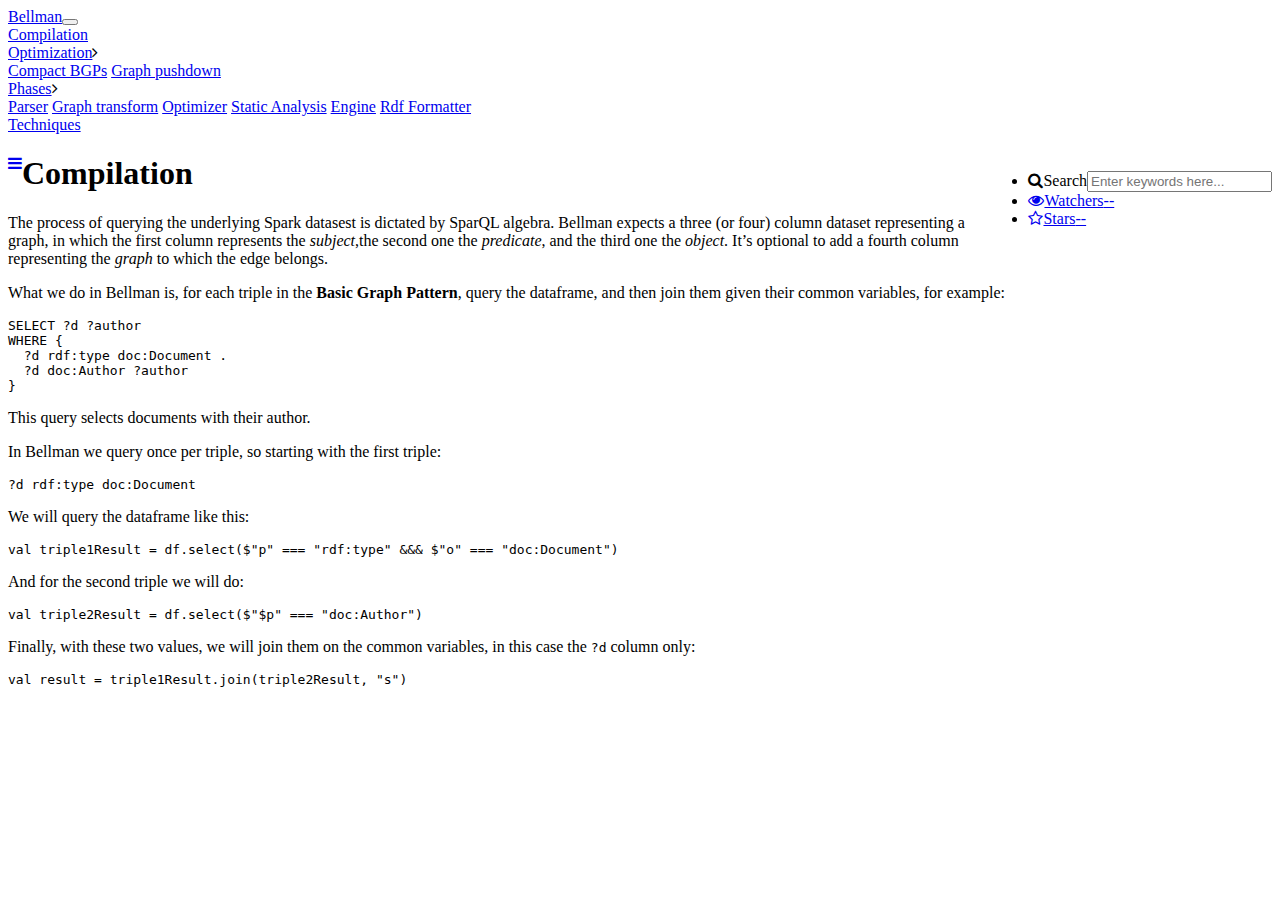
==== docs/compilation.html @ 1ffdd62c "updated site" ====
<!DOCTYPE html><html><head><title>Bellman: Compilation</title><meta charset="utf-8" /><meta http-equiv="X-UA-Compatible" content="IE=edge,chrome=1" /><meta name="viewport" content="width=device-width, initial-scale=1.0" /><meta name="author" content="com.github.gsk-aiops" /><meta name="description" content="Efficiently running SparQL queries in Spark" /><meta name="og:image" content="/img/poster.png" /><meta name="image" property="og:image" content="/img/poster.png" /><meta name="og:title" content="Bellman: Compilation" /><meta name="title" property="og:title" content="Bellman: Compilation" /><meta name="og:site_name" content="Bellman" /><meta name="og:url" content="https://github.com/gsk-aiops/bellman-algebra-parser" /><meta name="og:type" content="website" /><meta name="og:description" content="Efficiently running SparQL queries in Spark" /><link rel="icon" type="image/png" href="/img/favicon.png" /><meta name="twitter:title" content="Bellman: Compilation" /><meta name="twitter:image" content="/img/poster.png" /><meta name="twitter:description" content="Efficiently running SparQL queries in Spark" /><meta name="twitter:card" content="summary_large_image" /><link rel="icon" type="image/png" sizes="16x16" href="/img/favicon16x16.png" /><link rel="icon" type="image/png" sizes="24x24" href="/img/favicon24x24.png" /><link rel="icon" type="image/png" sizes="32x32" href="/img/favicon32x32.png" /><link rel="icon" type="image/png" sizes="48x48" href="/img/favicon48x48.png" /><link rel="icon" type="image/png" sizes="57x57" href="/img/favicon57x57.png" /><link rel="icon" type="image/png" sizes="60x60" href="/img/favicon60x60.png" /><link rel="icon" type="image/png" sizes="64x64" href="/img/favicon64x64.png" /><link rel="icon" type="image/png" sizes="70x70" href="/img/favicon70x70.png" /><link rel="icon" type="image/png" sizes="72x72" href="/img/favicon72x72.png" /><link rel="icon" type="image/png" sizes="76x76" href="/img/favicon76x76.png" /><link rel="icon" type="image/png" sizes="96x96" href="/img/favicon96x96.png" /><link rel="icon" type="image/png" sizes="114x114" href="/img/favicon114x114.png" /><link rel="icon" type="image/png" sizes="120x120" href="/img/favicon120x120.png" /><link rel="icon" type="image/png" sizes="128x128" href="/img/favicon128x128.png" /><link rel="icon" type="image/png" sizes="144x144" href="/img/favicon144x144.png" /><link rel="icon" type="image/png" sizes="150x150" href="/img/favicon150x150.png" /><link rel="icon" type="image/png" sizes="152x152" href="/img/favicon152x152.png" /><link rel="icon" type="image/png" sizes="196x196" href="/img/favicon196x196.png" /><link rel="icon" type="image/png" sizes="310x310" href="/img/favicon310x310.png" /><link rel="icon" type="image/png" sizes="310x150" href="/img/favicon310x150.png" /><link rel="stylesheet" href="https://cdnjs.cloudflare.com/ajax/libs/font-awesome/4.7.0/css/font-awesome.min.css" /><link rel="stylesheet" href="/highlight/styles/github-gist.css" /><link rel="stylesheet" href="/css/light-style.css" /></head><body class="docs"><div id="wrapper"><div id="sidebar-wrapper"><div id="sidebar-brand"><a href="/" class="brand"><div class="brand-wrapper"></div><span>Bellman</span></a><button id="main-toggle" class="sidebar-toggle"><span class="close"></span></button></div><div class="sidebar-nav"> <div class="sidebar-nav-item active "><a href="/docs/compilation" title="Compilation" class="active">Compilation</a></div> <div class="sidebar-nav-item  "><a href="/docs/optimization" title="Optimization" class="drop-nested">Optimization</a><i class="fa fa-angle-right"></i><div class="sub-section"> <a href="/docs/optimization/compactBgps" title="Compact BGPs" class="">Compact BGPs</a> <a href="/docs/optimization/graphPushdown" title="Graph pushdown" class="">Graph pushdown</a></div></div> <div class="sidebar-nav-item  "><a href="/docs/phases" title="Phases" class="drop-nested">Phases</a><i class="fa fa-angle-right"></i><div class="sub-section"> <a href="/docs/phases/parser" title="Parser" class="">Parser</a> <a href="/docs/phases/transformToGraph" title="Graph transform" class="">Graph transform</a> <a href="/docs/phases/optimizer" title="Optimizer" class="">Optimizer</a> <a href="/docs/phases/staticAnalysis" title="Static Analysis" class="">Static Analysis</a> <a href="/docs/phases/engine" title="Engine" class="">Engine</a> <a href="/docs/phases/rdfFormatter" title="Rdf Formatter" class="">Rdf Formatter</a></div></div> <div class="sidebar-nav-item  "><a href="/docs/techniques" title="Techniques" class="">Techniques</a></div></div></div><div id="page-content-wrapper"><div class="nav"><div class="container-fluid"><div class="row"><div class="col-lg-12"><div class="action-menu pull-left clearfix"><a href="#menu-toggle" id="menu-toggle"><i class="fa fa-bars" aria-hidden="true"></i></a></div><ul class="pull-right"><li class="search-nav"><div id="search-dropdown"><label><i class="fa fa-search"></i>Search</label><input id="search-bar" type="text" placeholder="Enter keywords here..." onclick="displayToggleSearch(event)" /><ul id="search-dropdown-content" class="dropdown dropdown-content"></ul></div></li><li id="gh-eyes-item" class="hidden-xs to-uppercase"><a href="https://github.com/gsk-aiops/bellman" target="_blank" rel="noopener noreferrer"><i class="fa fa-eye"></i><span>Watchers<span id="eyes" class="label label-default">--</span></span></a></li><li id="gh-stars-item" class="hidden-xs to-uppercase"><a href="https://github.com/gsk-aiops/bellman" target="_blank" rel="noopener noreferrer"><i class="fa fa-star-o"></i><span>Stars<span id="stars" class="label label-default">--</span></span></a></li></ul></div></div></div></div><div id="content" data-github-owner="gsk-aiops" data-github-repo="bellman"><div class="content-wrapper"><section><h1 id="compilation">Compilation</h1>

<p>The process of querying the underlying Spark datasest is dictated by SparQL algebra.  Bellman expects a three (or four) column dataset representing a graph, in which the first column represents the <em>subject</em>,the second one the <em>predicate</em>, and the third one the <em>object</em>. It’s optional to add a fourth column representing the <em>graph</em> to which the edge belongs.</p>

<p>What we do in Bellman is, for each triple in the <strong>Basic Graph Pattern</strong>, query the dataframe, and then join them given their common variables, for example:</p>

<div class="language-sparql highlighter-rouge"><div class="highlight"><pre class="highlight"><code><span class="k">SELECT</span><span class="w"> </span><span class="nv">?d</span><span class="w"> </span><span class="nv">?author</span><span class="w">
</span><span class="k">WHERE</span><span class="w"> </span><span class="p">{</span><span class="w">
  </span><span class="nv">?d</span><span class="w"> </span><span class="nn">rdf:</span><span class="ss">type</span><span class="w"> </span><span class="nn">doc:</span><span class="ss">Document</span><span class="w"> </span><span class="p">.</span><span class="w">
  </span><span class="nv">?d</span><span class="w"> </span><span class="nn">doc:</span><span class="ss">Author</span><span class="w"> </span><span class="nv">?author</span><span class="w">
</span><span class="p">}</span><span class="w">
</span></code></pre></div></div>

<p>This query selects documents with their author.</p>

<p>In Bellman we query once per triple, so starting with the first triple:</p>

<div class="language-sparql highlighter-rouge"><div class="highlight"><pre class="highlight"><code><span class="nv">?d</span><span class="w"> </span><span class="nn">rdf:</span><span class="ss">type</span><span class="w"> </span><span class="nn">doc:</span><span class="ss">Document</span><span class="w">
</span></code></pre></div></div>

<p>We will query the dataframe like this:</p>

<div class="language-scala highlighter-rouge"><div class="highlight"><pre class="highlight"><code><span class="k">val</span> <span class="nv">triple1Result</span> <span class="k">=</span> <span class="nv">df</span><span class="o">.</span><span class="py">select</span><span class="o">(</span><span class="n">$</span><span class="s">"p"</span> <span class="o">===</span> <span class="s">"rdf:type"</span> <span class="o">&amp;&amp;&amp;</span> <span class="n">$</span><span class="s">"o"</span> <span class="o">===</span> <span class="s">"doc:Document"</span><span class="o">)</span>
</code></pre></div></div>

<p>And for the second triple we  will do:</p>

<div class="language-scala highlighter-rouge"><div class="highlight"><pre class="highlight"><code><span class="k">val</span> <span class="nv">triple2Result</span> <span class="k">=</span> <span class="nv">df</span><span class="o">.</span><span class="py">select</span><span class="o">(</span><span class="n">$</span><span class="s">"$p"</span> <span class="o">===</span> <span class="s">"doc:Author"</span><span class="o">)</span>
</code></pre></div></div>

<p>Finally, with these two values, we will join them on the common variables, in this case the <code class="highlighter-rouge">?d</code> column only:</p>

<div class="language-scala highlighter-rouge"><div class="highlight"><pre class="highlight"><code><span class="k">val</span> <span class="nv">result</span> <span class="k">=</span> <span class="nv">triple1Result</span><span class="o">.</span><span class="py">join</span><span class="o">(</span><span class="n">triple2Result</span><span class="o">,</span> <span class="s">"s"</span><span class="o">)</span>
</code></pre></div></div>
</section></div></div></div></div><script src="/highlight/highlight.pack.js"></script><script src="/lunr/lunr.js"></script><script>
// For all code blocks, copy the language from the containing div
// to the inner code tag (where hljs expects it to be)
const langPrefix = 'language-';
document.querySelectorAll(`div[class^='${langPrefix}']`).forEach(function(div) {
  div.classList.forEach(function(cssClass) {
    if (cssClass.startsWith(langPrefix)) {
      const lang = cssClass.substring(langPrefix.length);
      div.querySelectorAll('pre code').forEach(function(code) {
        code.classList.add(lang);
      });
    }
  });
});

hljs.configure({languages:['scala','java','bash']});
hljs.initHighlightingOnLoad();
      </script><script>console.info('\x57\x65\x62\x73\x69\x74\x65\x20\x62\x75\x69\x6c\x74\x20\x77\x69\x74\x68\x3a\x0a\x20\x20\x20\x20\x20\x20\x20\x20\x20\x5f\x5f\x20\x20\x20\x20\x5f\x5f\x20\x20\x20\x20\x20\x20\x20\x20\x20\x20\x20\x20\x20\x20\x20\x20\x20\x20\x5f\x20\x20\x20\x20\x20\x20\x20\x20\x20\x20\x20\x20\x20\x20\x20\x20\x20\x20\x20\x20\x20\x20\x5f\x20\x5f\x5f\x0a\x20\x20\x20\x5f\x5f\x5f\x5f\x5f\x2f\x20\x2f\x5f\x20\x20\x2f\x20\x2f\x5f\x20\x20\x20\x20\x20\x20\x5f\x5f\x5f\x5f\x20\x5f\x5f\x5f\x20\x20\x28\x5f\x29\x5f\x5f\x5f\x5f\x5f\x5f\x5f\x5f\x5f\x5f\x5f\x5f\x5f\x20\x20\x5f\x5f\x5f\x5f\x5f\x28\x5f\x29\x20\x2f\x5f\x5f\x5f\x5f\x20\x20\x5f\x5f\x5f\x5f\x5f\x0a\x20\x20\x2f\x20\x5f\x5f\x5f\x2f\x20\x5f\x5f\x20\x5c\x2f\x20\x5f\x5f\x2f\x5f\x5f\x5f\x5f\x5f\x2f\x20\x5f\x5f\x20\x60\x5f\x5f\x20\x5c\x2f\x20\x2f\x20\x5f\x5f\x5f\x2f\x20\x5f\x5f\x5f\x2f\x20\x5f\x5f\x20\x5c\x2f\x20\x5f\x5f\x5f\x2f\x20\x2f\x20\x5f\x5f\x2f\x20\x5f\x20\x5c\x2f\x20\x5f\x5f\x5f\x2f\x0a\x20\x28\x5f\x5f\x20\x20\x29\x20\x2f\x5f\x2f\x20\x2f\x20\x2f\x5f\x2f\x5f\x5f\x5f\x5f\x5f\x2f\x20\x2f\x20\x2f\x20\x2f\x20\x2f\x20\x2f\x20\x2f\x20\x2f\x5f\x5f\x2f\x20\x2f\x20\x20\x2f\x20\x2f\x5f\x2f\x20\x28\x5f\x5f\x20\x20\x29\x20\x2f\x20\x2f\x5f\x2f\x20\x20\x5f\x5f\x28\x5f\x5f\x20\x20\x29\x0a\x2f\x5f\x5f\x5f\x5f\x2f\x5f\x2e\x5f\x5f\x5f\x2f\x5c\x5f\x5f\x2f\x20\x20\x20\x20\x20\x2f\x5f\x2f\x20\x2f\x5f\x2f\x20\x2f\x5f\x2f\x5f\x2f\x5c\x5f\x5f\x5f\x2f\x5f\x2f\x20\x20\x20\x5c\x5f\x5f\x5f\x5f\x2f\x5f\x5f\x5f\x5f\x2f\x5f\x2f\x5c\x5f\x5f\x2f\x5c\x5f\x5f\x5f\x2f\x5f\x5f\x5f\x5f\x2f\x0a\x0a\x68\x74\x74\x70\x73\x3a\x2f\x2f\x34\x37\x64\x65\x67\x2e\x67\x69\x74\x68\x75\x62\x2e\x69\x6f\x2f\x73\x62\x74\x2d\x6d\x69\x63\x72\x6f\x73\x69\x74\x65\x73')</script><script src="/js/search.js"></script><script src="/js/docs.js"></script></body></html>
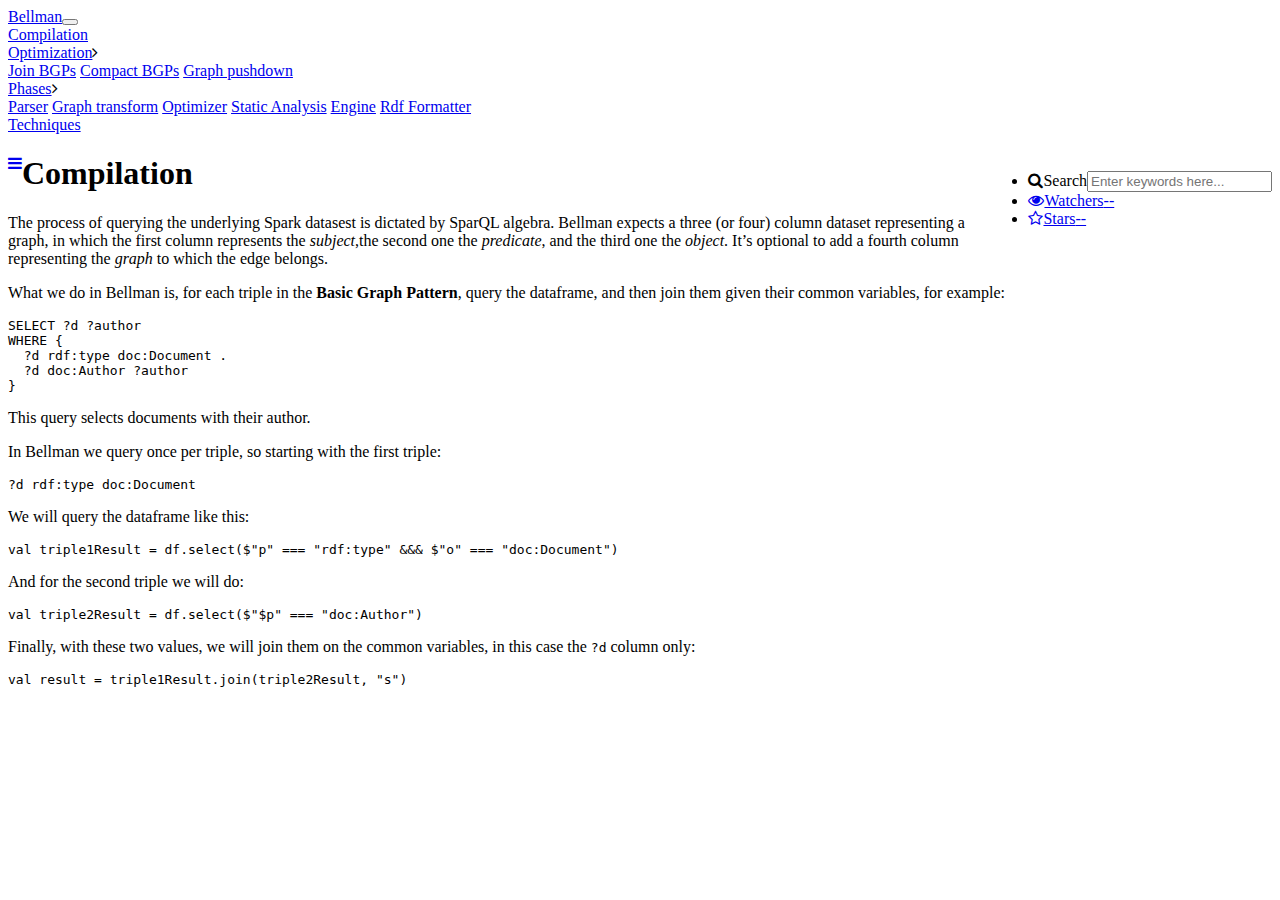
==== commit cb5f72ba: "updated site" ====
--- a/docs/compilation.html
+++ b/docs/compilation.html
@@ -1,4 +1,4 @@
-<!DOCTYPE html><html><head><title>Bellman: Compilation</title><meta charset="utf-8" /><meta http-equiv="X-UA-Compatible" content="IE=edge,chrome=1" /><meta name="viewport" content="width=device-width, initial-scale=1.0" /><meta name="author" content="com.github.gsk-aiops" /><meta name="description" content="Efficiently running SparQL queries in Spark" /><meta name="og:image" content="/img/poster.png" /><meta name="image" property="og:image" content="/img/poster.png" /><meta name="og:title" content="Bellman: Compilation" /><meta name="title" property="og:title" content="Bellman: Compilation" /><meta name="og:site_name" content="Bellman" /><meta name="og:url" content="https://github.com/gsk-aiops/bellman-algebra-parser" /><meta name="og:type" content="website" /><meta name="og:description" content="Efficiently running SparQL queries in Spark" /><link rel="icon" type="image/png" href="/img/favicon.png" /><meta name="twitter:title" content="Bellman: Compilation" /><meta name="twitter:image" content="/img/poster.png" /><meta name="twitter:description" content="Efficiently running SparQL queries in Spark" /><meta name="twitter:card" content="summary_large_image" /><link rel="icon" type="image/png" sizes="16x16" href="/img/favicon16x16.png" /><link rel="icon" type="image/png" sizes="24x24" href="/img/favicon24x24.png" /><link rel="icon" type="image/png" sizes="32x32" href="/img/favicon32x32.png" /><link rel="icon" type="image/png" sizes="48x48" href="/img/favicon48x48.png" /><link rel="icon" type="image/png" sizes="57x57" href="/img/favicon57x57.png" /><link rel="icon" type="image/png" sizes="60x60" href="/img/favicon60x60.png" /><link rel="icon" type="image/png" sizes="64x64" href="/img/favicon64x64.png" /><link rel="icon" type="image/png" sizes="70x70" href="/img/favicon70x70.png" /><link rel="icon" type="image/png" sizes="72x72" href="/img/favicon72x72.png" /><link rel="icon" type="image/png" sizes="76x76" href="/img/favicon76x76.png" /><link rel="icon" type="image/png" sizes="96x96" href="/img/favicon96x96.png" /><link rel="icon" type="image/png" sizes="114x114" href="/img/favicon114x114.png" /><link rel="icon" type="image/png" sizes="120x120" href="/img/favicon120x120.png" /><link rel="icon" type="image/png" sizes="128x128" href="/img/favicon128x128.png" /><link rel="icon" type="image/png" sizes="144x144" href="/img/favicon144x144.png" /><link rel="icon" type="image/png" sizes="150x150" href="/img/favicon150x150.png" /><link rel="icon" type="image/png" sizes="152x152" href="/img/favicon152x152.png" /><link rel="icon" type="image/png" sizes="196x196" href="/img/favicon196x196.png" /><link rel="icon" type="image/png" sizes="310x310" href="/img/favicon310x310.png" /><link rel="icon" type="image/png" sizes="310x150" href="/img/favicon310x150.png" /><link rel="stylesheet" href="https://cdnjs.cloudflare.com/ajax/libs/font-awesome/4.7.0/css/font-awesome.min.css" /><link rel="stylesheet" href="/highlight/styles/github-gist.css" /><link rel="stylesheet" href="/css/light-style.css" /></head><body class="docs"><div id="wrapper"><div id="sidebar-wrapper"><div id="sidebar-brand"><a href="/" class="brand"><div class="brand-wrapper"></div><span>Bellman</span></a><button id="main-toggle" class="sidebar-toggle"><span class="close"></span></button></div><div class="sidebar-nav"> <div class="sidebar-nav-item active "><a href="/docs/compilation" title="Compilation" class="active">Compilation</a></div> <div class="sidebar-nav-item  "><a href="/docs/optimization" title="Optimization" class="drop-nested">Optimization</a><i class="fa fa-angle-right"></i><div class="sub-section"> <a href="/docs/optimization/compactBgps" title="Compact BGPs" class="">Compact BGPs</a> <a href="/docs/optimization/graphPushdown" title="Graph pushdown" class="">Graph pushdown</a></div></div> <div class="sidebar-nav-item  "><a href="/docs/phases" title="Phases" class="drop-nested">Phases</a><i class="fa fa-angle-right"></i><div class="sub-section"> <a href="/docs/phases/parser" title="Parser" class="">Parser</a> <a href="/docs/phases/transformToGraph" title="Graph transform" class="">Graph transform</a> <a href="/docs/phases/optimizer" title="Optimizer" class="">Optimizer</a> <a href="/docs/phases/staticAnalysis" title="Static Analysis" class="">Static Analysis</a> <a href="/docs/phases/engine" title="Engine" class="">Engine</a> <a href="/docs/phases/rdfFormatter" title="Rdf Formatter" class="">Rdf Formatter</a></div></div> <div class="sidebar-nav-item  "><a href="/docs/techniques" title="Techniques" class="">Techniques</a></div></div></div><div id="page-content-wrapper"><div class="nav"><div class="container-fluid"><div class="row"><div class="col-lg-12"><div class="action-menu pull-left clearfix"><a href="#menu-toggle" id="menu-toggle"><i class="fa fa-bars" aria-hidden="true"></i></a></div><ul class="pull-right"><li class="search-nav"><div id="search-dropdown"><label><i class="fa fa-search"></i>Search</label><input id="search-bar" type="text" placeholder="Enter keywords here..." onclick="displayToggleSearch(event)" /><ul id="search-dropdown-content" class="dropdown dropdown-content"></ul></div></li><li id="gh-eyes-item" class="hidden-xs to-uppercase"><a href="https://github.com/gsk-aiops/bellman" target="_blank" rel="noopener noreferrer"><i class="fa fa-eye"></i><span>Watchers<span id="eyes" class="label label-default">--</span></span></a></li><li id="gh-stars-item" class="hidden-xs to-uppercase"><a href="https://github.com/gsk-aiops/bellman" target="_blank" rel="noopener noreferrer"><i class="fa fa-star-o"></i><span>Stars<span id="stars" class="label label-default">--</span></span></a></li></ul></div></div></div></div><div id="content" data-github-owner="gsk-aiops" data-github-repo="bellman"><div class="content-wrapper"><section><h1 id="compilation">Compilation</h1>
+<!DOCTYPE html><html><head><title>Bellman: Compilation</title><meta charset="utf-8" /><meta http-equiv="X-UA-Compatible" content="IE=edge,chrome=1" /><meta name="viewport" content="width=device-width, initial-scale=1.0" /><meta name="author" content="com.github.gsk-aiops" /><meta name="description" content="Efficiently running SparQL queries in Spark" /><meta name="og:image" content="/bellman/img/poster.png" /><meta name="image" property="og:image" content="/bellman/img/poster.png" /><meta name="og:title" content="Bellman: Compilation" /><meta name="title" property="og:title" content="Bellman: Compilation" /><meta name="og:site_name" content="Bellman" /><meta name="og:url" content="https://github.com/gsk-aiops/bellman-algebra-parser" /><meta name="og:type" content="website" /><meta name="og:description" content="Efficiently running SparQL queries in Spark" /><link rel="icon" type="image/png" href="/bellman/img/favicon.png" /><meta name="twitter:title" content="Bellman: Compilation" /><meta name="twitter:image" content="/bellman/img/poster.png" /><meta name="twitter:description" content="Efficiently running SparQL queries in Spark" /><meta name="twitter:card" content="summary_large_image" /><link rel="icon" type="image/png" sizes="16x16" href="/bellman/img/favicon16x16.png" /><link rel="icon" type="image/png" sizes="24x24" href="/bellman/img/favicon24x24.png" /><link rel="icon" type="image/png" sizes="32x32" href="/bellman/img/favicon32x32.png" /><link rel="icon" type="image/png" sizes="48x48" href="/bellman/img/favicon48x48.png" /><link rel="icon" type="image/png" sizes="57x57" href="/bellman/img/favicon57x57.png" /><link rel="icon" type="image/png" sizes="60x60" href="/bellman/img/favicon60x60.png" /><link rel="icon" type="image/png" sizes="64x64" href="/bellman/img/favicon64x64.png" /><link rel="icon" type="image/png" sizes="70x70" href="/bellman/img/favicon70x70.png" /><link rel="icon" type="image/png" sizes="72x72" href="/bellman/img/favicon72x72.png" /><link rel="icon" type="image/png" sizes="76x76" href="/bellman/img/favicon76x76.png" /><link rel="icon" type="image/png" sizes="96x96" href="/bellman/img/favicon96x96.png" /><link rel="icon" type="image/png" sizes="114x114" href="/bellman/img/favicon114x114.png" /><link rel="icon" type="image/png" sizes="120x120" href="/bellman/img/favicon120x120.png" /><link rel="icon" type="image/png" sizes="128x128" href="/bellman/img/favicon128x128.png" /><link rel="icon" type="image/png" sizes="144x144" href="/bellman/img/favicon144x144.png" /><link rel="icon" type="image/png" sizes="150x150" href="/bellman/img/favicon150x150.png" /><link rel="icon" type="image/png" sizes="152x152" href="/bellman/img/favicon152x152.png" /><link rel="icon" type="image/png" sizes="196x196" href="/bellman/img/favicon196x196.png" /><link rel="icon" type="image/png" sizes="310x310" href="/bellman/img/favicon310x310.png" /><link rel="icon" type="image/png" sizes="310x150" href="/bellman/img/favicon310x150.png" /><link rel="stylesheet" href="https://cdnjs.cloudflare.com/ajax/libs/font-awesome/4.7.0/css/font-awesome.min.css" /><link rel="stylesheet" href="/bellman/highlight/styles/github-gist.css" /><link rel="stylesheet" href="/bellman/css/light-style.css" /></head><body class="docs"><div id="wrapper"><div id="sidebar-wrapper"><div id="sidebar-brand"><a href="/bellman/" class="brand"><div class="brand-wrapper"></div><span>Bellman</span></a><button id="main-toggle" class="sidebar-toggle"><span class="close"></span></button></div><div class="sidebar-nav"> <div class="sidebar-nav-item active "><a href="/bellman/docs/compilation" title="Compilation" class="active">Compilation</a></div> <div class="sidebar-nav-item  "><a href="/bellman/docs/optimization" title="Optimization" class="drop-nested">Optimization</a><i class="fa fa-angle-right"></i><div class="sub-section"> <a href="/bellman/docs/optimization/joinBgps" title="Join BGPs" class="">Join BGPs</a> <a href="/bellman/docs/optimization/compactBgps" title="Compact BGPs" class="">Compact BGPs</a> <a href="/bellman/docs/optimization/graphPushdown" title="Graph pushdown" class="">Graph pushdown</a></div></div> <div class="sidebar-nav-item  "><a href="/bellman/docs/phases" title="Phases" class="drop-nested">Phases</a><i class="fa fa-angle-right"></i><div class="sub-section"> <a href="/bellman/docs/phases/parser" title="Parser" class="">Parser</a> <a href="/bellman/docs/phases/transformToGraph" title="Graph transform" class="">Graph transform</a> <a href="/bellman/docs/phases/optimizer" title="Optimizer" class="">Optimizer</a> <a href="/bellman/docs/phases/staticAnalysis" title="Static Analysis" class="">Static Analysis</a> <a href="/bellman/docs/phases/engine" title="Engine" class="">Engine</a> <a href="/bellman/docs/phases/rdfFormatter" title="Rdf Formatter" class="">Rdf Formatter</a></div></div> <div class="sidebar-nav-item  "><a href="/bellman/docs/techniques" title="Techniques" class="">Techniques</a></div></div></div><div id="page-content-wrapper"><div class="nav"><div class="container-fluid"><div class="row"><div class="col-lg-12"><div class="action-menu pull-left clearfix"><a href="#menu-toggle" id="menu-toggle"><i class="fa fa-bars" aria-hidden="true"></i></a></div><ul class="pull-right"><li class="search-nav"><div id="search-dropdown"><label><i class="fa fa-search"></i>Search</label><input id="search-bar" type="text" placeholder="Enter keywords here..." onclick="displayToggleSearch(event)" /><ul id="search-dropdown-content" class="dropdown dropdown-content"></ul></div></li><li id="gh-eyes-item" class="hidden-xs to-uppercase"><a href="https://github.com/gsk-aiops/bellman" target="_blank" rel="noopener noreferrer"><i class="fa fa-eye"></i><span>Watchers<span id="eyes" class="label label-default">--</span></span></a></li><li id="gh-stars-item" class="hidden-xs to-uppercase"><a href="https://github.com/gsk-aiops/bellman" target="_blank" rel="noopener noreferrer"><i class="fa fa-star-o"></i><span>Stars<span id="stars" class="label label-default">--</span></span></a></li></ul></div></div></div></div><div id="content" data-github-owner="gsk-aiops" data-github-repo="bellman"><div class="content-wrapper"><section><h1 id="compilation">Compilation</h1>
 
 <p>The process of querying the underlying Spark datasest is dictated by SparQL algebra.  Bellman expects a three (or four) column dataset representing a graph, in which the first column represents the <em>subject</em>,the second one the <em>predicate</em>, and the third one the <em>object</em>. It’s optional to add a fourth column representing the <em>graph</em> to which the edge belongs.</p>
 
@@ -32,7 +32,7 @@
 
 <div class="language-scala highlighter-rouge"><div class="highlight"><pre class="highlight"><code><span class="k">val</span> <span class="nv">result</span> <span class="k">=</span> <span class="nv">triple1Result</span><span class="o">.</span><span class="py">join</span><span class="o">(</span><span class="n">triple2Result</span><span class="o">,</span> <span class="s">"s"</span><span class="o">)</span>
 </code></pre></div></div>
-</section></div></div></div></div><script src="/highlight/highlight.pack.js"></script><script src="/lunr/lunr.js"></script><script>
+</section></div></div></div></div><script src="/bellman/highlight/highlight.pack.js"></script><script src="/bellman/lunr/lunr.js"></script><script>
 // For all code blocks, copy the language from the containing div
 // to the inner code tag (where hljs expects it to be)
 const langPrefix = 'language-';
@@ -49,4 +49,4 @@
 
 hljs.configure({languages:['scala','java','bash']});
 hljs.initHighlightingOnLoad();
-      </script><script>console.info('\x57\x65\x62\x73\x69\x74\x65\x20\x62\x75\x69\x6c\x74\x20\x77\x69\x74\x68\x3a\x0a\x20\x20\x20\x20\x20\x20\x20\x20\x20\x5f\x5f\x20\x20\x20\x20\x5f\x5f\x20\x20\x20\x20\x20\x20\x20\x20\x20\x20\x20\x20\x20\x20\x20\x20\x20\x20\x5f\x20\x20\x20\x20\x20\x20\x20\x20\x20\x20\x20\x20\x20\x20\x20\x20\x20\x20\x20\x20\x20\x20\x5f\x20\x5f\x5f\x0a\x20\x20\x20\x5f\x5f\x5f\x5f\x5f\x2f\x20\x2f\x5f\x20\x20\x2f\x20\x2f\x5f\x20\x20\x20\x20\x20\x20\x5f\x5f\x5f\x5f\x20\x5f\x5f\x5f\x20\x20\x28\x5f\x29\x5f\x5f\x5f\x5f\x5f\x5f\x5f\x5f\x5f\x5f\x5f\x5f\x5f\x20\x20\x5f\x5f\x5f\x5f\x5f\x28\x5f\x29\x20\x2f\x5f\x5f\x5f\x5f\x20\x20\x5f\x5f\x5f\x5f\x5f\x0a\x20\x20\x2f\x20\x5f\x5f\x5f\x2f\x20\x5f\x5f\x20\x5c\x2f\x20\x5f\x5f\x2f\x5f\x5f\x5f\x5f\x5f\x2f\x20\x5f\x5f\x20\x60\x5f\x5f\x20\x5c\x2f\x20\x2f\x20\x5f\x5f\x5f\x2f\x20\x5f\x5f\x5f\x2f\x20\x5f\x5f\x20\x5c\x2f\x20\x5f\x5f\x5f\x2f\x20\x2f\x20\x5f\x5f\x2f\x20\x5f\x20\x5c\x2f\x20\x5f\x5f\x5f\x2f\x0a\x20\x28\x5f\x5f\x20\x20\x29\x20\x2f\x5f\x2f\x20\x2f\x20\x2f\x5f\x2f\x5f\x5f\x5f\x5f\x5f\x2f\x20\x2f\x20\x2f\x20\x2f\x20\x2f\x20\x2f\x20\x2f\x20\x2f\x5f\x5f\x2f\x20\x2f\x20\x20\x2f\x20\x2f\x5f\x2f\x20\x28\x5f\x5f\x20\x20\x29\x20\x2f\x20\x2f\x5f\x2f\x20\x20\x5f\x5f\x28\x5f\x5f\x20\x20\x29\x0a\x2f\x5f\x5f\x5f\x5f\x2f\x5f\x2e\x5f\x5f\x5f\x2f\x5c\x5f\x5f\x2f\x20\x20\x20\x20\x20\x2f\x5f\x2f\x20\x2f\x5f\x2f\x20\x2f\x5f\x2f\x5f\x2f\x5c\x5f\x5f\x5f\x2f\x5f\x2f\x20\x20\x20\x5c\x5f\x5f\x5f\x5f\x2f\x5f\x5f\x5f\x5f\x2f\x5f\x2f\x5c\x5f\x5f\x2f\x5c\x5f\x5f\x5f\x2f\x5f\x5f\x5f\x5f\x2f\x0a\x0a\x68\x74\x74\x70\x73\x3a\x2f\x2f\x34\x37\x64\x65\x67\x2e\x67\x69\x74\x68\x75\x62\x2e\x69\x6f\x2f\x73\x62\x74\x2d\x6d\x69\x63\x72\x6f\x73\x69\x74\x65\x73')</script><script src="/js/search.js"></script><script src="/js/docs.js"></script></body></html>+      </script><script>console.info('\x57\x65\x62\x73\x69\x74\x65\x20\x62\x75\x69\x6c\x74\x20\x77\x69\x74\x68\x3a\x0a\x20\x20\x20\x20\x20\x20\x20\x20\x20\x5f\x5f\x20\x20\x20\x20\x5f\x5f\x20\x20\x20\x20\x20\x20\x20\x20\x20\x20\x20\x20\x20\x20\x20\x20\x20\x20\x5f\x20\x20\x20\x20\x20\x20\x20\x20\x20\x20\x20\x20\x20\x20\x20\x20\x20\x20\x20\x20\x20\x20\x5f\x20\x5f\x5f\x0a\x20\x20\x20\x5f\x5f\x5f\x5f\x5f\x2f\x20\x2f\x5f\x20\x20\x2f\x20\x2f\x5f\x20\x20\x20\x20\x20\x20\x5f\x5f\x5f\x5f\x20\x5f\x5f\x5f\x20\x20\x28\x5f\x29\x5f\x5f\x5f\x5f\x5f\x5f\x5f\x5f\x5f\x5f\x5f\x5f\x5f\x20\x20\x5f\x5f\x5f\x5f\x5f\x28\x5f\x29\x20\x2f\x5f\x5f\x5f\x5f\x20\x20\x5f\x5f\x5f\x5f\x5f\x0a\x20\x20\x2f\x20\x5f\x5f\x5f\x2f\x20\x5f\x5f\x20\x5c\x2f\x20\x5f\x5f\x2f\x5f\x5f\x5f\x5f\x5f\x2f\x20\x5f\x5f\x20\x60\x5f\x5f\x20\x5c\x2f\x20\x2f\x20\x5f\x5f\x5f\x2f\x20\x5f\x5f\x5f\x2f\x20\x5f\x5f\x20\x5c\x2f\x20\x5f\x5f\x5f\x2f\x20\x2f\x20\x5f\x5f\x2f\x20\x5f\x20\x5c\x2f\x20\x5f\x5f\x5f\x2f\x0a\x20\x28\x5f\x5f\x20\x20\x29\x20\x2f\x5f\x2f\x20\x2f\x20\x2f\x5f\x2f\x5f\x5f\x5f\x5f\x5f\x2f\x20\x2f\x20\x2f\x20\x2f\x20\x2f\x20\x2f\x20\x2f\x20\x2f\x5f\x5f\x2f\x20\x2f\x20\x20\x2f\x20\x2f\x5f\x2f\x20\x28\x5f\x5f\x20\x20\x29\x20\x2f\x20\x2f\x5f\x2f\x20\x20\x5f\x5f\x28\x5f\x5f\x20\x20\x29\x0a\x2f\x5f\x5f\x5f\x5f\x2f\x5f\x2e\x5f\x5f\x5f\x2f\x5c\x5f\x5f\x2f\x20\x20\x20\x20\x20\x2f\x5f\x2f\x20\x2f\x5f\x2f\x20\x2f\x5f\x2f\x5f\x2f\x5c\x5f\x5f\x5f\x2f\x5f\x2f\x20\x20\x20\x5c\x5f\x5f\x5f\x5f\x2f\x5f\x5f\x5f\x5f\x2f\x5f\x2f\x5c\x5f\x5f\x2f\x5c\x5f\x5f\x5f\x2f\x5f\x5f\x5f\x5f\x2f\x0a\x0a\x68\x74\x74\x70\x73\x3a\x2f\x2f\x34\x37\x64\x65\x67\x2e\x67\x69\x74\x68\x75\x62\x2e\x69\x6f\x2f\x73\x62\x74\x2d\x6d\x69\x63\x72\x6f\x73\x69\x74\x65\x73')</script><script src="/bellman/js/search.js"></script><script src="/bellman/js/docs.js"></script></body></html>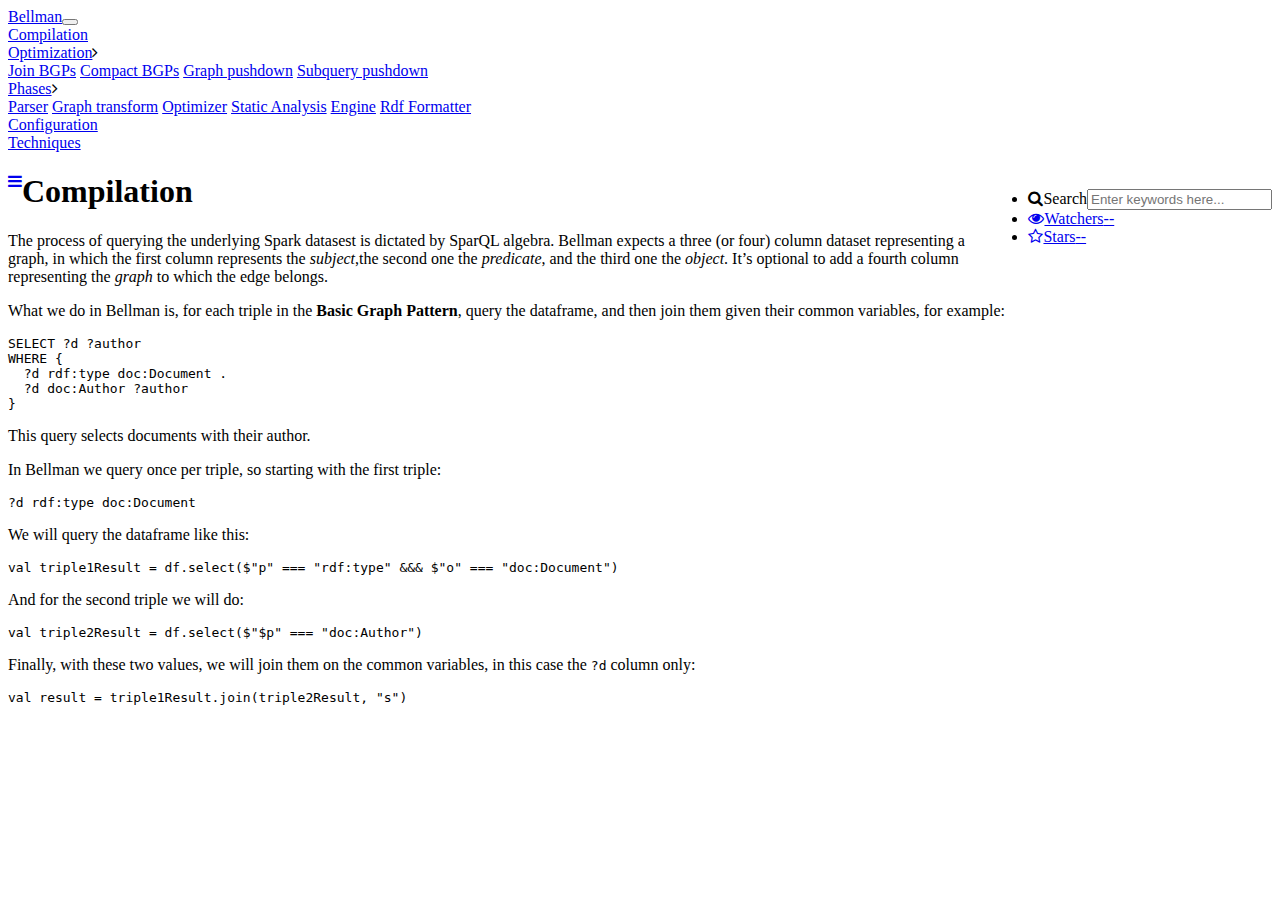
==== commit 6eb46484: "updated site" ====
--- a/docs/compilation.html
+++ b/docs/compilation.html
@@ -1,4 +1,4 @@
-<!DOCTYPE html><html><head><title>Bellman: Compilation</title><meta charset="utf-8" /><meta http-equiv="X-UA-Compatible" content="IE=edge,chrome=1" /><meta name="viewport" content="width=device-width, initial-scale=1.0" /><meta name="author" content="com.github.gsk-aiops" /><meta name="description" content="Efficiently running SparQL queries in Spark" /><meta name="og:image" content="/bellman/img/poster.png" /><meta name="image" property="og:image" content="/bellman/img/poster.png" /><meta name="og:title" content="Bellman: Compilation" /><meta name="title" property="og:title" content="Bellman: Compilation" /><meta name="og:site_name" content="Bellman" /><meta name="og:url" content="https://github.com/gsk-aiops/bellman-algebra-parser" /><meta name="og:type" content="website" /><meta name="og:description" content="Efficiently running SparQL queries in Spark" /><link rel="icon" type="image/png" href="/bellman/img/favicon.png" /><meta name="twitter:title" content="Bellman: Compilation" /><meta name="twitter:image" content="/bellman/img/poster.png" /><meta name="twitter:description" content="Efficiently running SparQL queries in Spark" /><meta name="twitter:card" content="summary_large_image" /><link rel="icon" type="image/png" sizes="16x16" href="/bellman/img/favicon16x16.png" /><link rel="icon" type="image/png" sizes="24x24" href="/bellman/img/favicon24x24.png" /><link rel="icon" type="image/png" sizes="32x32" href="/bellman/img/favicon32x32.png" /><link rel="icon" type="image/png" sizes="48x48" href="/bellman/img/favicon48x48.png" /><link rel="icon" type="image/png" sizes="57x57" href="/bellman/img/favicon57x57.png" /><link rel="icon" type="image/png" sizes="60x60" href="/bellman/img/favicon60x60.png" /><link rel="icon" type="image/png" sizes="64x64" href="/bellman/img/favicon64x64.png" /><link rel="icon" type="image/png" sizes="70x70" href="/bellman/img/favicon70x70.png" /><link rel="icon" type="image/png" sizes="72x72" href="/bellman/img/favicon72x72.png" /><link rel="icon" type="image/png" sizes="76x76" href="/bellman/img/favicon76x76.png" /><link rel="icon" type="image/png" sizes="96x96" href="/bellman/img/favicon96x96.png" /><link rel="icon" type="image/png" sizes="114x114" href="/bellman/img/favicon114x114.png" /><link rel="icon" type="image/png" sizes="120x120" href="/bellman/img/favicon120x120.png" /><link rel="icon" type="image/png" sizes="128x128" href="/bellman/img/favicon128x128.png" /><link rel="icon" type="image/png" sizes="144x144" href="/bellman/img/favicon144x144.png" /><link rel="icon" type="image/png" sizes="150x150" href="/bellman/img/favicon150x150.png" /><link rel="icon" type="image/png" sizes="152x152" href="/bellman/img/favicon152x152.png" /><link rel="icon" type="image/png" sizes="196x196" href="/bellman/img/favicon196x196.png" /><link rel="icon" type="image/png" sizes="310x310" href="/bellman/img/favicon310x310.png" /><link rel="icon" type="image/png" sizes="310x150" href="/bellman/img/favicon310x150.png" /><link rel="stylesheet" href="https://cdnjs.cloudflare.com/ajax/libs/font-awesome/4.7.0/css/font-awesome.min.css" /><link rel="stylesheet" href="/bellman/highlight/styles/github-gist.css" /><link rel="stylesheet" href="/bellman/css/light-style.css" /></head><body class="docs"><div id="wrapper"><div id="sidebar-wrapper"><div id="sidebar-brand"><a href="/bellman/" class="brand"><div class="brand-wrapper"></div><span>Bellman</span></a><button id="main-toggle" class="sidebar-toggle"><span class="close"></span></button></div><div class="sidebar-nav"> <div class="sidebar-nav-item active "><a href="/bellman/docs/compilation" title="Compilation" class="active">Compilation</a></div> <div class="sidebar-nav-item  "><a href="/bellman/docs/optimization" title="Optimization" class="drop-nested">Optimization</a><i class="fa fa-angle-right"></i><div class="sub-section"> <a href="/bellman/docs/optimization/joinBgps" title="Join BGPs" class="">Join BGPs</a> <a href="/bellman/docs/optimization/compactBgps" title="Compact BGPs" class="">Compact BGPs</a> <a href="/bellman/docs/optimization/graphPushdown" title="Graph pushdown" class="">Graph pushdown</a></div></div> <div class="sidebar-nav-item  "><a href="/bellman/docs/phases" title="Phases" class="drop-nested">Phases</a><i class="fa fa-angle-right"></i><div class="sub-section"> <a href="/bellman/docs/phases/parser" title="Parser" class="">Parser</a> <a href="/bellman/docs/phases/transformToGraph" title="Graph transform" class="">Graph transform</a> <a href="/bellman/docs/phases/optimizer" title="Optimizer" class="">Optimizer</a> <a href="/bellman/docs/phases/staticAnalysis" title="Static Analysis" class="">Static Analysis</a> <a href="/bellman/docs/phases/engine" title="Engine" class="">Engine</a> <a href="/bellman/docs/phases/rdfFormatter" title="Rdf Formatter" class="">Rdf Formatter</a></div></div> <div class="sidebar-nav-item  "><a href="/bellman/docs/techniques" title="Techniques" class="">Techniques</a></div></div></div><div id="page-content-wrapper"><div class="nav"><div class="container-fluid"><div class="row"><div class="col-lg-12"><div class="action-menu pull-left clearfix"><a href="#menu-toggle" id="menu-toggle"><i class="fa fa-bars" aria-hidden="true"></i></a></div><ul class="pull-right"><li class="search-nav"><div id="search-dropdown"><label><i class="fa fa-search"></i>Search</label><input id="search-bar" type="text" placeholder="Enter keywords here..." onclick="displayToggleSearch(event)" /><ul id="search-dropdown-content" class="dropdown dropdown-content"></ul></div></li><li id="gh-eyes-item" class="hidden-xs to-uppercase"><a href="https://github.com/gsk-aiops/bellman" target="_blank" rel="noopener noreferrer"><i class="fa fa-eye"></i><span>Watchers<span id="eyes" class="label label-default">--</span></span></a></li><li id="gh-stars-item" class="hidden-xs to-uppercase"><a href="https://github.com/gsk-aiops/bellman" target="_blank" rel="noopener noreferrer"><i class="fa fa-star-o"></i><span>Stars<span id="stars" class="label label-default">--</span></span></a></li></ul></div></div></div></div><div id="content" data-github-owner="gsk-aiops" data-github-repo="bellman"><div class="content-wrapper"><section><h1 id="compilation">Compilation</h1>
+<!DOCTYPE html><html><head><title>Bellman: Compilation</title><meta charset="utf-8" /><meta http-equiv="X-UA-Compatible" content="IE=edge,chrome=1" /><meta name="viewport" content="width=device-width, initial-scale=1.0" /><meta name="author" content="com.github.gsk-aiops" /><meta name="description" content="Efficiently running SparQL queries in Spark" /><meta name="og:image" content="/bellman/img/poster.png" /><meta name="image" property="og:image" content="/bellman/img/poster.png" /><meta name="og:title" content="Bellman: Compilation" /><meta name="title" property="og:title" content="Bellman: Compilation" /><meta name="og:site_name" content="Bellman" /><meta name="og:url" content="https://github.com/gsk-aiops/bellman-algebra-parser" /><meta name="og:type" content="website" /><meta name="og:description" content="Efficiently running SparQL queries in Spark" /><link rel="icon" type="image/png" href="/bellman/img/favicon.png" /><meta name="twitter:title" content="Bellman: Compilation" /><meta name="twitter:image" content="/bellman/img/poster.png" /><meta name="twitter:description" content="Efficiently running SparQL queries in Spark" /><meta name="twitter:card" content="summary_large_image" /><link rel="icon" type="image/png" sizes="16x16" href="/bellman/img/favicon16x16.png" /><link rel="icon" type="image/png" sizes="24x24" href="/bellman/img/favicon24x24.png" /><link rel="icon" type="image/png" sizes="32x32" href="/bellman/img/favicon32x32.png" /><link rel="icon" type="image/png" sizes="48x48" href="/bellman/img/favicon48x48.png" /><link rel="icon" type="image/png" sizes="57x57" href="/bellman/img/favicon57x57.png" /><link rel="icon" type="image/png" sizes="60x60" href="/bellman/img/favicon60x60.png" /><link rel="icon" type="image/png" sizes="64x64" href="/bellman/img/favicon64x64.png" /><link rel="icon" type="image/png" sizes="70x70" href="/bellman/img/favicon70x70.png" /><link rel="icon" type="image/png" sizes="72x72" href="/bellman/img/favicon72x72.png" /><link rel="icon" type="image/png" sizes="76x76" href="/bellman/img/favicon76x76.png" /><link rel="icon" type="image/png" sizes="96x96" href="/bellman/img/favicon96x96.png" /><link rel="icon" type="image/png" sizes="114x114" href="/bellman/img/favicon114x114.png" /><link rel="icon" type="image/png" sizes="120x120" href="/bellman/img/favicon120x120.png" /><link rel="icon" type="image/png" sizes="128x128" href="/bellman/img/favicon128x128.png" /><link rel="icon" type="image/png" sizes="144x144" href="/bellman/img/favicon144x144.png" /><link rel="icon" type="image/png" sizes="150x150" href="/bellman/img/favicon150x150.png" /><link rel="icon" type="image/png" sizes="152x152" href="/bellman/img/favicon152x152.png" /><link rel="icon" type="image/png" sizes="196x196" href="/bellman/img/favicon196x196.png" /><link rel="icon" type="image/png" sizes="310x310" href="/bellman/img/favicon310x310.png" /><link rel="icon" type="image/png" sizes="310x150" href="/bellman/img/favicon310x150.png" /><link rel="stylesheet" href="https://cdnjs.cloudflare.com/ajax/libs/font-awesome/4.7.0/css/font-awesome.min.css" /><link rel="stylesheet" href="/bellman/highlight/styles/github-gist.css" /><link rel="stylesheet" href="/bellman/css/light-style.css" /></head><body class="docs"><div id="wrapper"><div id="sidebar-wrapper"><div id="sidebar-brand"><a href="/bellman/" class="brand"><div class="brand-wrapper"></div><span>Bellman</span></a><button id="main-toggle" class="sidebar-toggle"><span class="close"></span></button></div><div class="sidebar-nav"> <div class="sidebar-nav-item active "><a href="/bellman/docs/compilation" title="Compilation" class="active">Compilation</a></div> <div class="sidebar-nav-item  "><a href="/bellman/docs/optimization" title="Optimization" class="drop-nested">Optimization</a><i class="fa fa-angle-right"></i><div class="sub-section"> <a href="/bellman/docs/optimization/joinBgps" title="Join BGPs" class="">Join BGPs</a> <a href="/bellman/docs/optimization/compactBgps" title="Compact BGPs" class="">Compact BGPs</a> <a href="/bellman/docs/optimization/graphPushdown" title="Graph pushdown" class="">Graph pushdown</a> <a href="/bellman/docs/optimization/subqueryPushdown" title="Subquery pushdown" class="">Subquery pushdown</a></div></div> <div class="sidebar-nav-item  "><a href="/bellman/docs/phases" title="Phases" class="drop-nested">Phases</a><i class="fa fa-angle-right"></i><div class="sub-section"> <a href="/bellman/docs/phases/parser" title="Parser" class="">Parser</a> <a href="/bellman/docs/phases/transformToGraph" title="Graph transform" class="">Graph transform</a> <a href="/bellman/docs/phases/optimizer" title="Optimizer" class="">Optimizer</a> <a href="/bellman/docs/phases/staticAnalysis" title="Static Analysis" class="">Static Analysis</a> <a href="/bellman/docs/phases/engine" title="Engine" class="">Engine</a> <a href="/bellman/docs/phases/rdfFormatter" title="Rdf Formatter" class="">Rdf Formatter</a></div></div> <div class="sidebar-nav-item  "><a href="/bellman/docs/configuration" title="Configuration" class="">Configuration</a></div> <div class="sidebar-nav-item  "><a href="/bellman/docs/techniques" title="Techniques" class="">Techniques</a></div></div></div><div id="page-content-wrapper"><div class="nav"><div class="container-fluid"><div class="row"><div class="col-lg-12"><div class="action-menu pull-left clearfix"><a href="#menu-toggle" id="menu-toggle"><i class="fa fa-bars" aria-hidden="true"></i></a></div><ul class="pull-right"><li class="search-nav"><div id="search-dropdown"><label><i class="fa fa-search"></i>Search</label><input id="search-bar" type="text" placeholder="Enter keywords here..." onclick="displayToggleSearch(event)" /><ul id="search-dropdown-content" class="dropdown dropdown-content"></ul></div></li><li id="gh-eyes-item" class="hidden-xs to-uppercase"><a href="https://github.com/gsk-aiops/bellman" target="_blank" rel="noopener noreferrer"><i class="fa fa-eye"></i><span>Watchers<span id="eyes" class="label label-default">--</span></span></a></li><li id="gh-stars-item" class="hidden-xs to-uppercase"><a href="https://github.com/gsk-aiops/bellman" target="_blank" rel="noopener noreferrer"><i class="fa fa-star-o"></i><span>Stars<span id="stars" class="label label-default">--</span></span></a></li></ul></div></div></div></div><div id="content" data-github-owner="gsk-aiops" data-github-repo="bellman"><div class="content-wrapper"><section><h1 id="compilation">Compilation</h1>
 
 <p>The process of querying the underlying Spark datasest is dictated by SparQL algebra.  Bellman expects a three (or four) column dataset representing a graph, in which the first column represents the <em>subject</em>,the second one the <em>predicate</em>, and the third one the <em>object</em>. It’s optional to add a fourth column representing the <em>graph</em> to which the edge belongs.</p>
 
